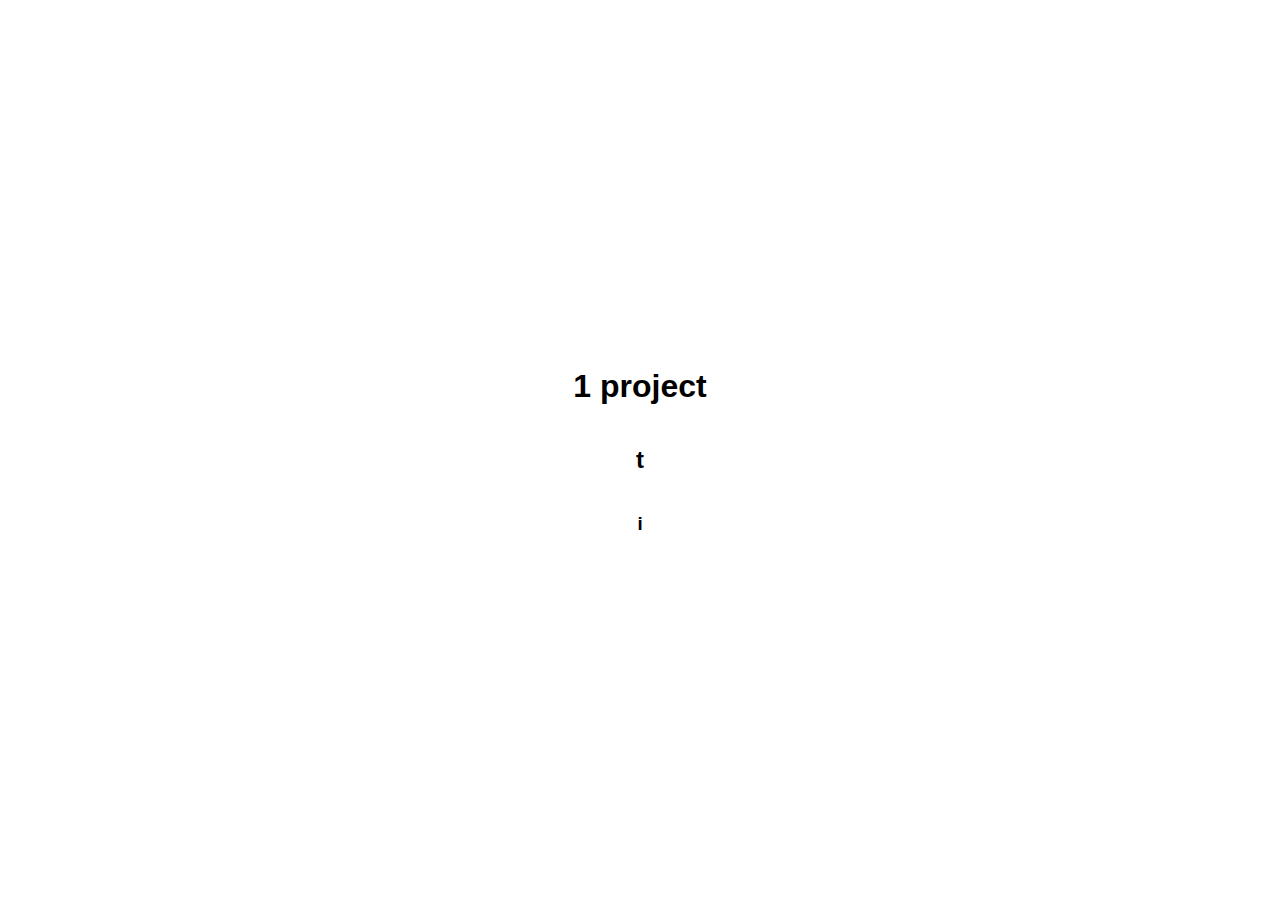
==== index.html @ 42158b33 "first commit" ====
<!DOCTYPE html>
<html lang="en">
<head>
    <meta charset="UTF-8">
    <meta name="viewport" content="width=device-width, initial-scale=1.0">
    <link rel="stylesheet" href="style.css">
    <title>Document</title>
</head>
<body>
    <h1>1 project</h1>
    <h2>t</h2>
    <h3>i</h3>
    <script src="script.js"></script>
</body>
</html>
---- style.css ----
* {
    box-sizing: border-box;
}

body {
font-family: 'Trebuchet MS', 'Lucida Sans Unicode', 'Lucida Grande', 'Lucida Sans', Arial, sans-serif;
display: flex;
flex-direction: column;
align-items: center ;
justify-content: center;
height: 100vh;
overflow: hidden;
margin: 0;
}
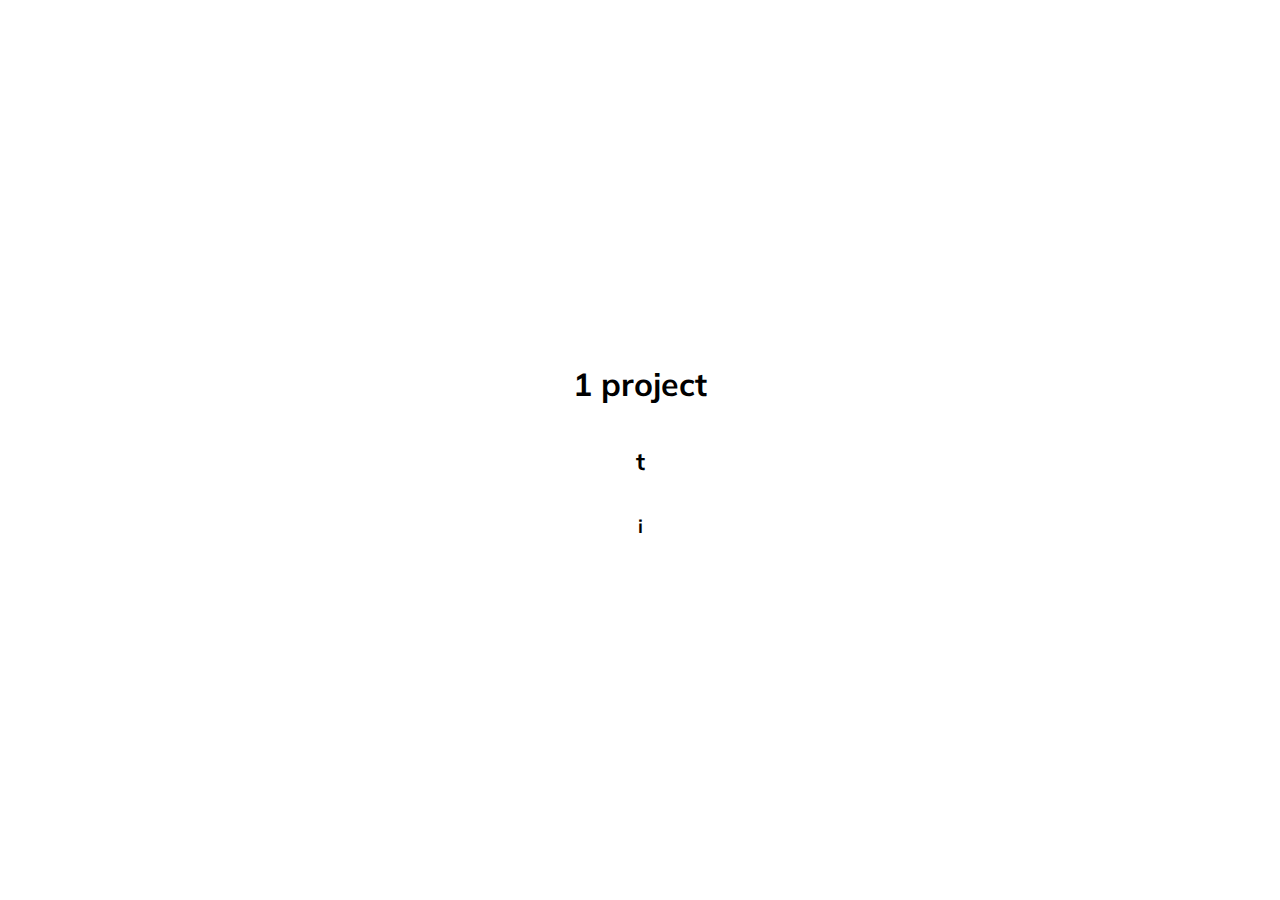
==== commit e274505f: "7" ====
--- a/index.html
+++ b/index.html
@@ -12,4 +12,4 @@
     <h3>i</h3>
     <script src="script.js"></script>
 </body>
-</html>+</html>
--- a/style.css
+++ b/style.css
@@ -1,9 +1,11 @@
+@import url('https://fonts.googleapis.com/css?family=Muli&display=swap');
+
 * {
     box-sizing: border-box;
 }
 
 body {
-font-family: 'Trebuchet MS', 'Lucida Sans Unicode', 'Lucida Grande', 'Lucida Sans', Arial, sans-serif;
+font-family: 'Muli', sans-serif;
 display: flex;
 flex-direction: column;
 align-items: center ;
